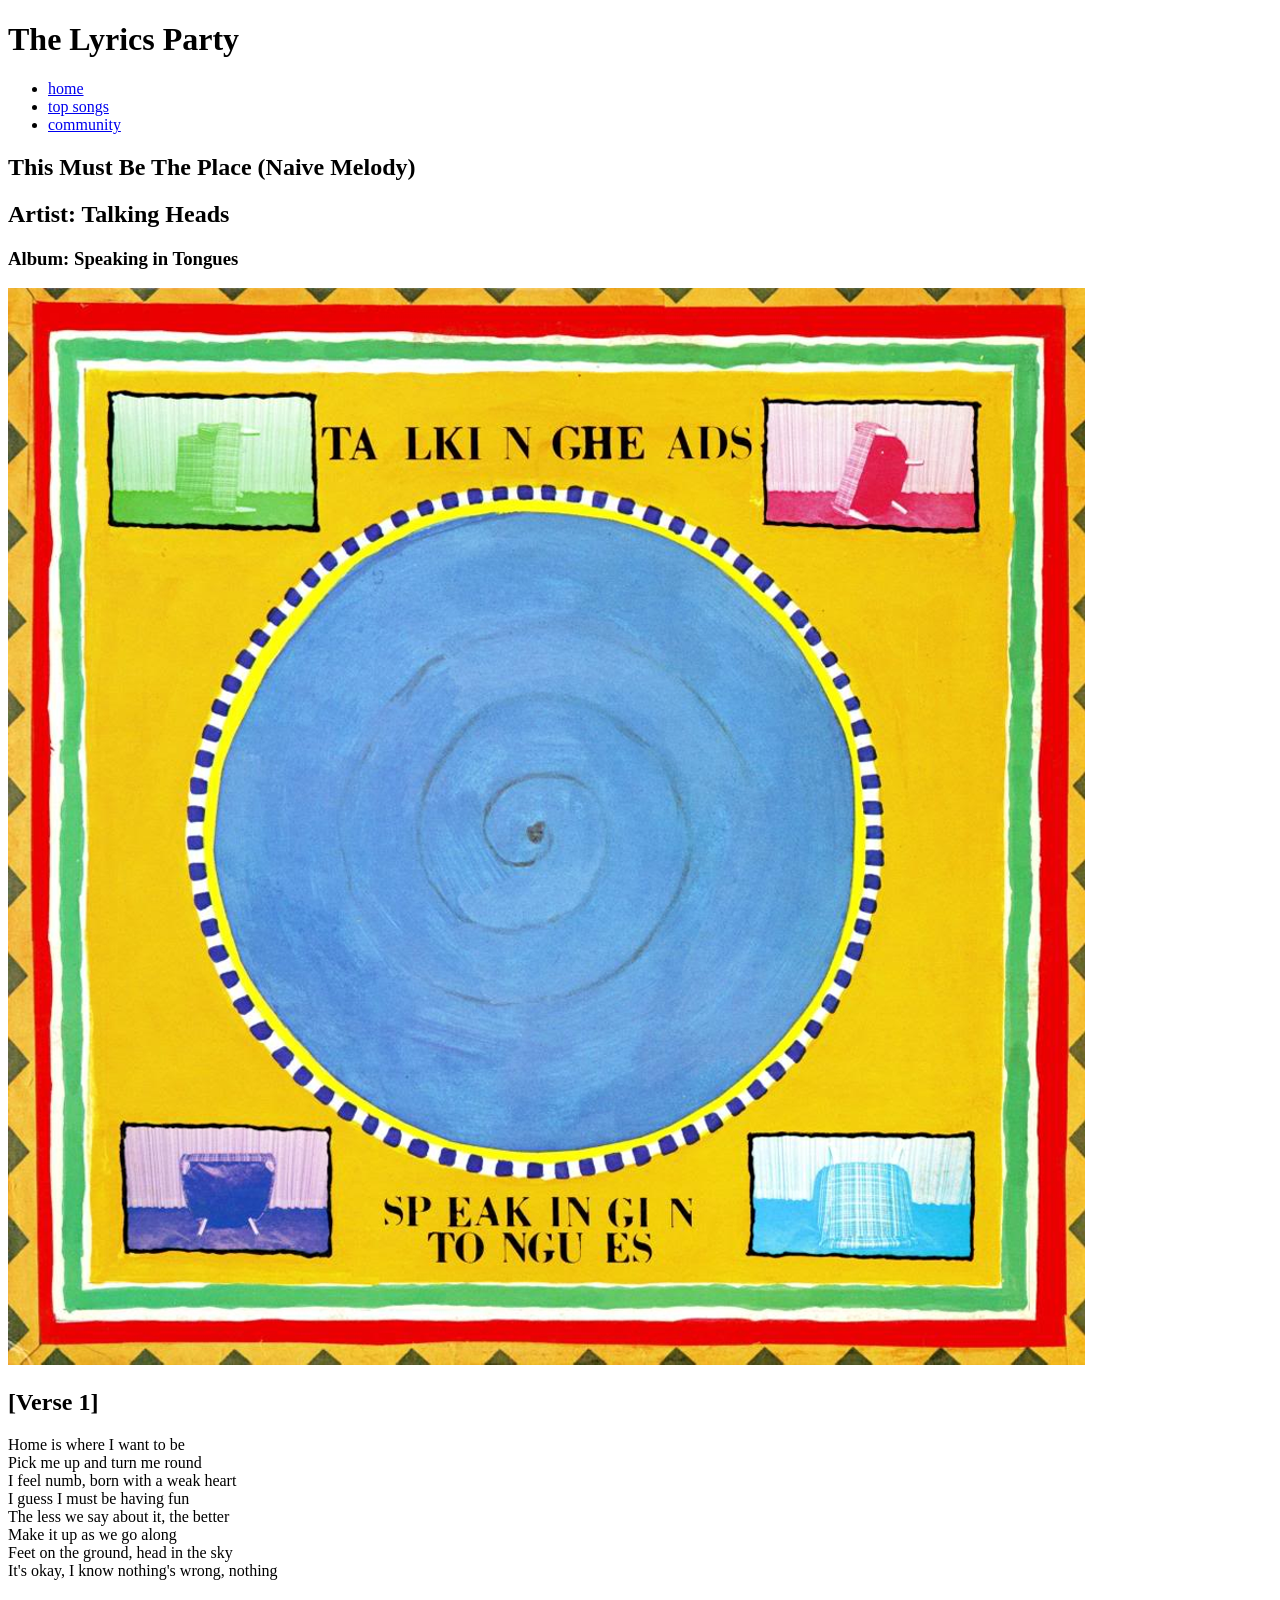
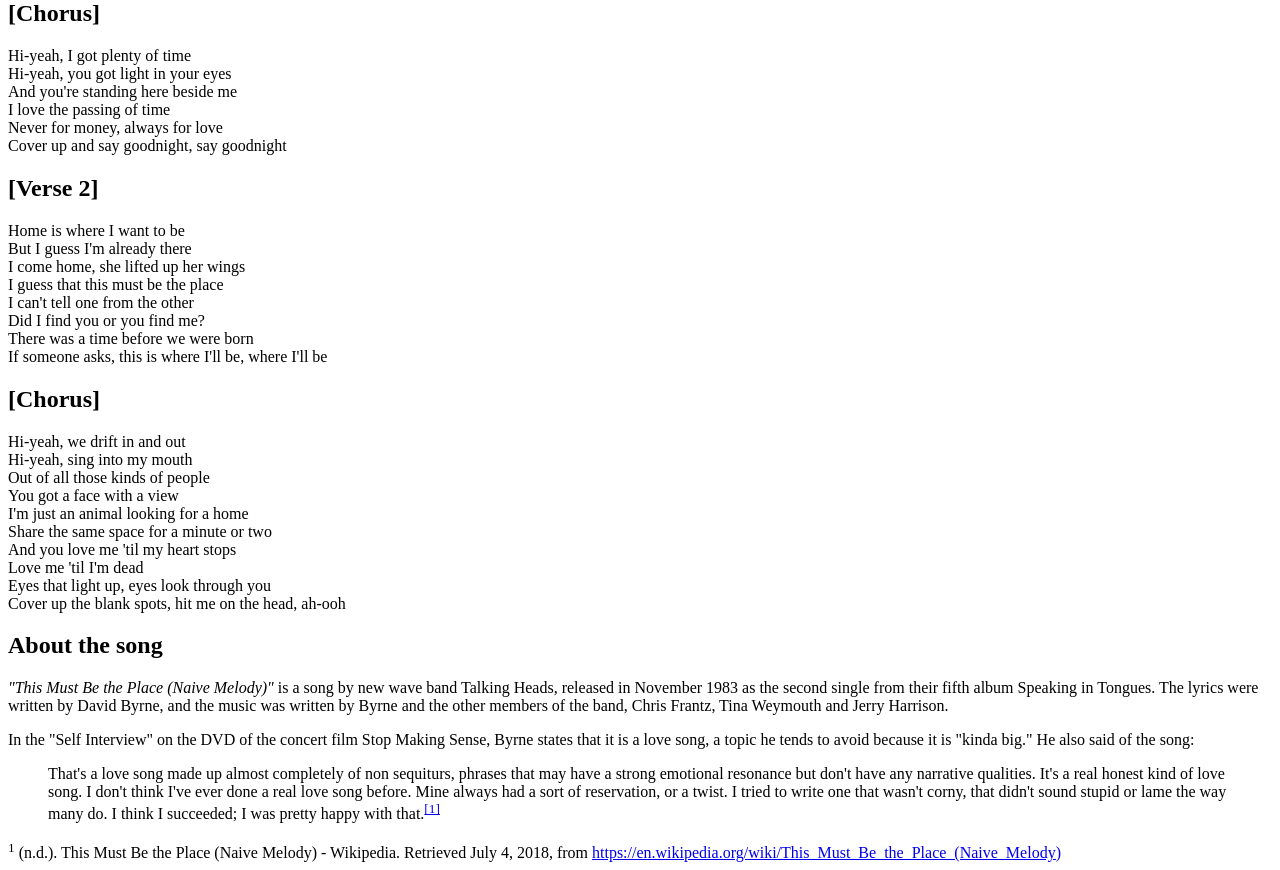
==== index.html @ 470fbd69 "Import initial files Under construction" ====
<!DOCTYPE html>
<html lang="en">
<head>
    <meta charset="UTF-8">
    <meta name="viewport" content="width=device-width, initial-scale=1.0">
    <title>The Lyrics Party - Talking Heads - This Must Be The Place (Naive Melody)</title>
    <link rel="stylesheet" href="styles.css">
</head>
<body>
    <header>
        <h1>The Lyrics Party</h1>
        <nav>
            <ul>
                <li><a href="#">home</a></li>
                <li><a href="#">top songs</a></li>
                <li><a href="#">community</a></li>
            </ul>
        </nav>
    </header>

    <main>
        <header>
            <section id="artist_info">
                <h1>This Must Be The Place (Naive Melody)</h1>
                <h2>Artist: Talking Heads</h2>
                <h3>Album: Speaking in Tongues</h3>
            </section>
            <section id="album_cover">
                <img src="images/talking_heads-speaking_in_tongues.png">
            </section>
        </header>
        
        <article>
            <div id="lyrics">
                <section>
                    <h2>[Verse 1]</h2>
                    <p>Home is where I want to be<br>
                    Pick me up and turn me round<br>
                    I feel numb, born with a weak heart<br>
                    I guess I must be having fun<br>
                    The less we say about it, the better<br>
                    Make it up as we go along<br>
                    Feet on the ground, head in the sky<br>
                    It's okay, I know nothing's wrong, nothing</p>
                </section>

                <section>
                    <h2>[Chorus]</h2>
                    <p>Hi-yeah, I got plenty of time<br>
                    Hi-yeah, you got light in your eyes<br>
                    And you're standing here beside me<br>
                    I love the passing of time<br>
                    Never for money, always for love<br>
                    Cover up and say goodnight, say goodnight</p>
                </section>

                <section>
                    <h2>[Verse 2]</h2>
                    <p>Home is where I want to be<br>
                    But I guess I'm already there<br>
                    I come home, she lifted up her wings<br>
                    I guess that this must be the place<br>
                    I can't tell one from the other<br>
                    Did I find you or you find me?<br>
                    There was a time before we were born<br>
                    If someone asks, this is where I'll be, where I'll be</p>
                </section>

                <section>
                    <h2>[Chorus]</h2>
                    <p>Hi-yeah, we drift in and out<br>
                    Hi-yeah, sing into my mouth<br>
                    Out of all those kinds of people<br>
                    You got a face with a view<br>
                    I'm just an animal looking for a home<br>
                    Share the same space for a minute or two<br>
                    And you love me 'til my heart stops<br>
                    Love me 'til I'm dead<br>
                    Eyes that light up, eyes look through you<br>
                    Cover up the blank spots, hit me on the head, ah-ooh</p>
                </section>
            </div>

            <div id="about">
                <h2>About the song</h2>
                <p><em>"This Must Be the Place (Naive Melody)"</em> is a song by new wave band Talking Heads, released in November 1983 as the second single from their fifth album Speaking in Tongues. The lyrics were written by David Byrne, and the music was written by Byrne and the other members of the band, Chris Frantz, Tina Weymouth and Jerry Harrison.</p>
                <p>In the "Self Interview" on the DVD of the concert film Stop Making Sense, Byrne states that it is a love song, a topic he tends to avoid because it is "kinda big." He also said of the song:</p>
                <blockquote>That's a love song made up almost completely of non sequiturs, phrases that may have a strong emotional resonance but don't have any narrative qualities. It's a real honest kind of love song. I don't think I've ever done a real love song before. Mine always had a sort of reservation, or a twist. I tried to write one that wasn't corny, that didn't sound stupid or lame the way many do. I think I succeeded; I was pretty happy with that.<sup><a href="#cite1">[1]</a></sup></blockquote>
            </div>
        </article>
    </main>

    <footer>
        <sup>1</sup> (n.d.). This Must Be the Place (Naive Melody) - Wikipedia. Retrieved July 4, 2018, from <a href="https://en.wikipedia.org/wiki/This_Must_Be_the_Place_(Naive_Melody)">https://en.wikipedia.org/wiki/This_Must_Be_the_Place_(Naive_Melody)</a>
    </footer>
</body>
</html>
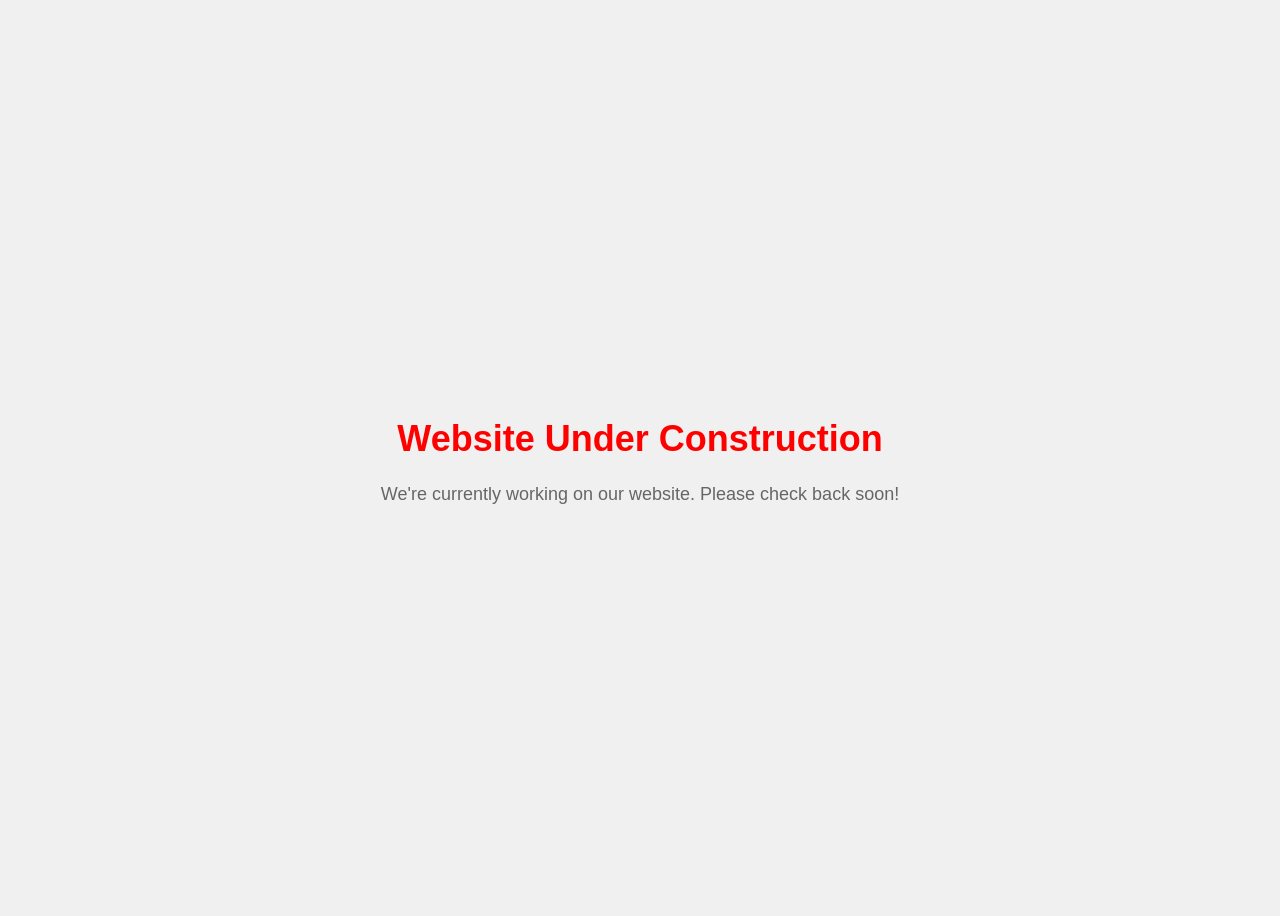
==== commit 3a0125a9: "Import files Under construction" ====
--- a/index.html
+++ b/index.html
@@ -1,97 +1,16 @@
-<!DOCTYPE html>
-<html lang="en">
-<head>
-    <meta charset="UTF-8">
-    <meta name="viewport" content="width=device-width, initial-scale=1.0">
-    <title>The Lyrics Party - Talking Heads - This Must Be The Place (Naive Melody)</title>
-    <link rel="stylesheet" href="styles.css">
-</head>
-<body>
-    <header>
-        <h1>The Lyrics Party</h1>
-        <nav>
-            <ul>
-                <li><a href="#">home</a></li>
-                <li><a href="#">top songs</a></li>
-                <li><a href="#">community</a></li>
-            </ul>
-        </nav>
-    </header>
-
-    <main>
-        <header>
-            <section id="artist_info">
-                <h1>This Must Be The Place (Naive Melody)</h1>
-                <h2>Artist: Talking Heads</h2>
-                <h3>Album: Speaking in Tongues</h3>
-            </section>
-            <section id="album_cover">
-                <img src="images/talking_heads-speaking_in_tongues.png">
-            </section>
-        </header>
-        
-        <article>
-            <div id="lyrics">
-                <section>
-                    <h2>[Verse 1]</h2>
-                    <p>Home is where I want to be<br>
-                    Pick me up and turn me round<br>
-                    I feel numb, born with a weak heart<br>
-                    I guess I must be having fun<br>
-                    The less we say about it, the better<br>
-                    Make it up as we go along<br>
-                    Feet on the ground, head in the sky<br>
-                    It's okay, I know nothing's wrong, nothing</p>
-                </section>
-
-                <section>
-                    <h2>[Chorus]</h2>
-                    <p>Hi-yeah, I got plenty of time<br>
-                    Hi-yeah, you got light in your eyes<br>
-                    And you're standing here beside me<br>
-                    I love the passing of time<br>
-                    Never for money, always for love<br>
-                    Cover up and say goodnight, say goodnight</p>
-                </section>
-
-                <section>
-                    <h2>[Verse 2]</h2>
-                    <p>Home is where I want to be<br>
-                    But I guess I'm already there<br>
-                    I come home, she lifted up her wings<br>
-                    I guess that this must be the place<br>
-                    I can't tell one from the other<br>
-                    Did I find you or you find me?<br>
-                    There was a time before we were born<br>
-                    If someone asks, this is where I'll be, where I'll be</p>
-                </section>
-
-                <section>
-                    <h2>[Chorus]</h2>
-                    <p>Hi-yeah, we drift in and out<br>
-                    Hi-yeah, sing into my mouth<br>
-                    Out of all those kinds of people<br>
-                    You got a face with a view<br>
-                    I'm just an animal looking for a home<br>
-                    Share the same space for a minute or two<br>
-                    And you love me 'til my heart stops<br>
-                    Love me 'til I'm dead<br>
-                    Eyes that light up, eyes look through you<br>
-                    Cover up the blank spots, hit me on the head, ah-ooh</p>
-                </section>
-            </div>
-
-            <div id="about">
-                <h2>About the song</h2>
-                <p><em>"This Must Be the Place (Naive Melody)"</em> is a song by new wave band Talking Heads, released in November 1983 as the second single from their fifth album Speaking in Tongues. The lyrics were written by David Byrne, and the music was written by Byrne and the other members of the band, Chris Frantz, Tina Weymouth and Jerry Harrison.</p>
-                <p>In the "Self Interview" on the DVD of the concert film Stop Making Sense, Byrne states that it is a love song, a topic he tends to avoid because it is "kinda big." He also said of the song:</p>
-                <blockquote>That's a love song made up almost completely of non sequiturs, phrases that may have a strong emotional resonance but don't have any narrative qualities. It's a real honest kind of love song. I don't think I've ever done a real love song before. Mine always had a sort of reservation, or a twist. I tried to write one that wasn't corny, that didn't sound stupid or lame the way many do. I think I succeeded; I was pretty happy with that.<sup><a href="#cite1">[1]</a></sup></blockquote>
-            </div>
-        </article>
-    </main>
-
-    <footer>
-        <sup>1</sup> (n.d.). This Must Be the Place (Naive Melody) - Wikipedia. Retrieved July 4, 2018, from <a href="https://en.wikipedia.org/wiki/This_Must_Be_the_Place_(Naive_Melody)">https://en.wikipedia.org/wiki/This_Must_Be_the_Place_(Naive_Melody)</a>
-    </footer>
-</body>
-</html>+<!DOCTYPE html>
+<html lang="en">
+<head>
+  <meta charset="UTF-8">
+  <meta name="viewport" content="width=device-width, initial-scale=1.0">
+  <link rel="stylesheet" href="styles.css">
+  <script src="scripts.js"></script>
+  <title>Website Under Construction</title>
+</head>
+<body>
+  <div class="container">
+    <h1>Website Under Construction</h1>
+    <p>We're currently working on our website. Please check back soon!</p>
+  </div>
+</body>
+</html>
--- a/styles.css
+++ b/styles.css
@@ -0,0 +1,22 @@
+body {
+    font-family: Arial, sans-serif;
+    background-color: #f0f0f0;
+    display: flex;
+    justify-content: center;
+    align-items: center;
+    height: 100vh;
+}
+
+.container {
+    text-align: center;
+}
+
+h1 {
+    color: red;
+    font-size: 36px;
+}
+
+p {
+    color: #666;
+    font-size: 18px;
+}
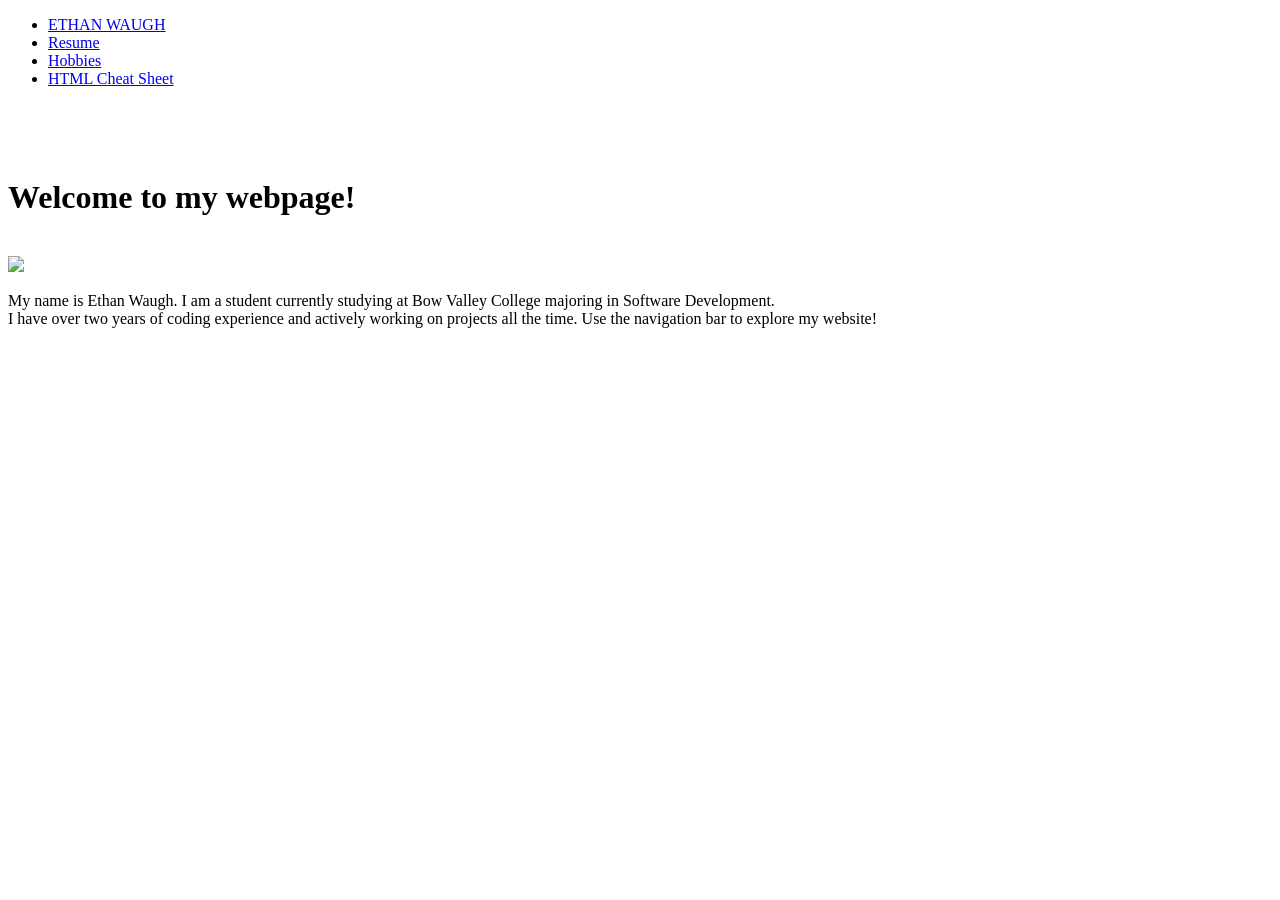
==== commit 7b933754: "Update index.html" ====
--- a/index.html
+++ b/index.html
@@ -1,16 +1,27 @@
 <!DOCTYPE html>
 <html lang="en">
 <head>
-  <meta charset="UTF-8">
-  <meta name="viewport" content="width=device-width, initial-scale=1.0">
-  <link rel="stylesheet" href="styles.css">
-  <script src="scripts.js"></script>
-  <title>Website Under Construction</title>
+    <meta charset="UTF-8">
+    <meta name="viewport" content="width=device-width, initial-scale=1.0">
+    <title>Ethan Waugh's Website</title>
+    <link rel="stylesheet" href="home_style.css">
 </head>
 <body>
-  <div class="container">
-    <h1>Website Under Construction</h1>
-    <p>We're currently working on our website. Please check back soon!</p>
-  </div>
+    <nav>
+        <ul>
+            <li><a href="index.html" class="button">ETHAN WAUGH</a></li>
+            <li><a href="resume.html" class="button">Resume</a></li>
+            <li><a href="hobbies.html" class="button">Hobbies</a></li>
+            <li><a href="html_cheat_sheet.html" class="button">HTML Cheat Sheet</a></li>
+        </ul>
+    </nav>
+    <br><br><br>
+    <div>
+        <h1>Welcome to my webpage!</h1><br>
+        <img src="images/my_face.jpg"><br>
+        <p>My name is Ethan Waugh. I am a student currently studying at Bow Valley College majoring in Software Development. <br>
+        I have over two years of coding experience and actively working on projects all the time. Use the navigation bar to explore my website!</p>
+    </div>
 </body>
 </html>
+
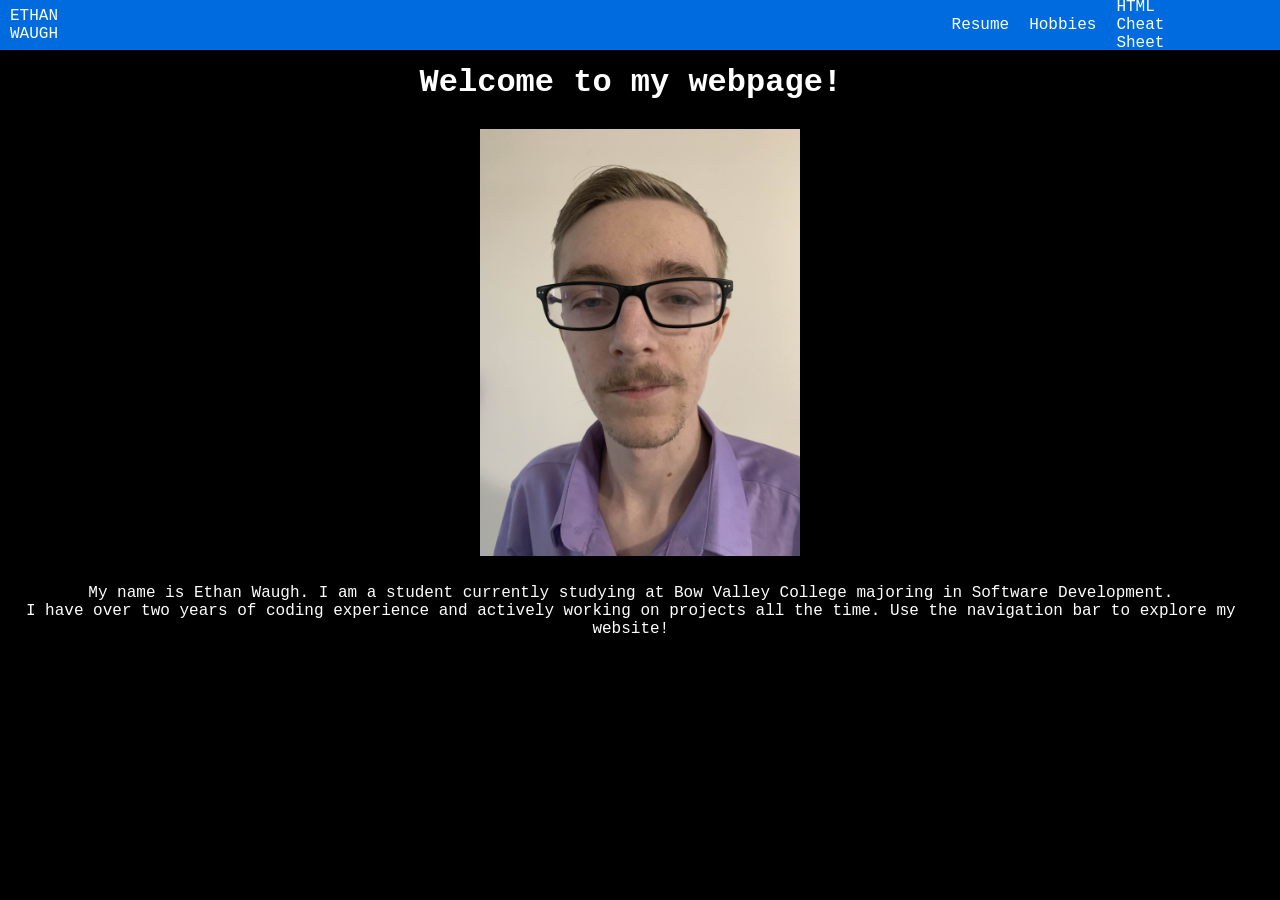
==== commit 4a710b8c: "Add website files" ====
--- a/index.html
+++ b/index.html
@@ -23,5 +23,4 @@
         I have over two years of coding experience and actively working on projects all the time. Use the navigation bar to explore my website!</p>
     </div>
 </body>
-</html>
-
+</html>
--- a/home_style.css
+++ b/home_style.css
@@ -0,0 +1,60 @@
+*{
+    margin: 0;
+    padding: 0;
+}
+body{
+    min-height: 100vh;
+    background-color: black;
+    color: white;
+    font-family:'Courier New', Courier, monospace
+}
+nav{
+    position: fixed;
+    width: 100%;
+    background-color: rgb(0, 107, 222);
+    box-shadow: 3px 3px 5px rgba(0, 0, 0, 0.1);
+}
+nav ul{
+    width: 100%;
+    list-style: none;
+    display: flex;
+    justify-content: flex-end;
+    align-items: center;
+}
+nav li{
+    height: 50px;
+}
+nav a{
+    height: 100%;
+    width: 50%;
+    padding: 0 10px;
+    text-decoration: none;
+    display: flex;
+    align-items: center;
+    color: white;
+}
+nav a:hover{
+    background-color: rgb(0, 84, 175);
+    text-decoration: underline;
+}
+nav li:first-child{
+    margin-right: auto;
+    height: 50px;
+    text-decoration: none;
+    color: white;
+}
+h1{
+    text-align: center;
+    padding: 10px;
+    width: 97%;
+}
+p{
+    text-align: center;
+    padding: 10px;
+    width: 97%;
+}
+img{
+    display: flex;
+    margin: auto;
+    width: 25vw;
+}
